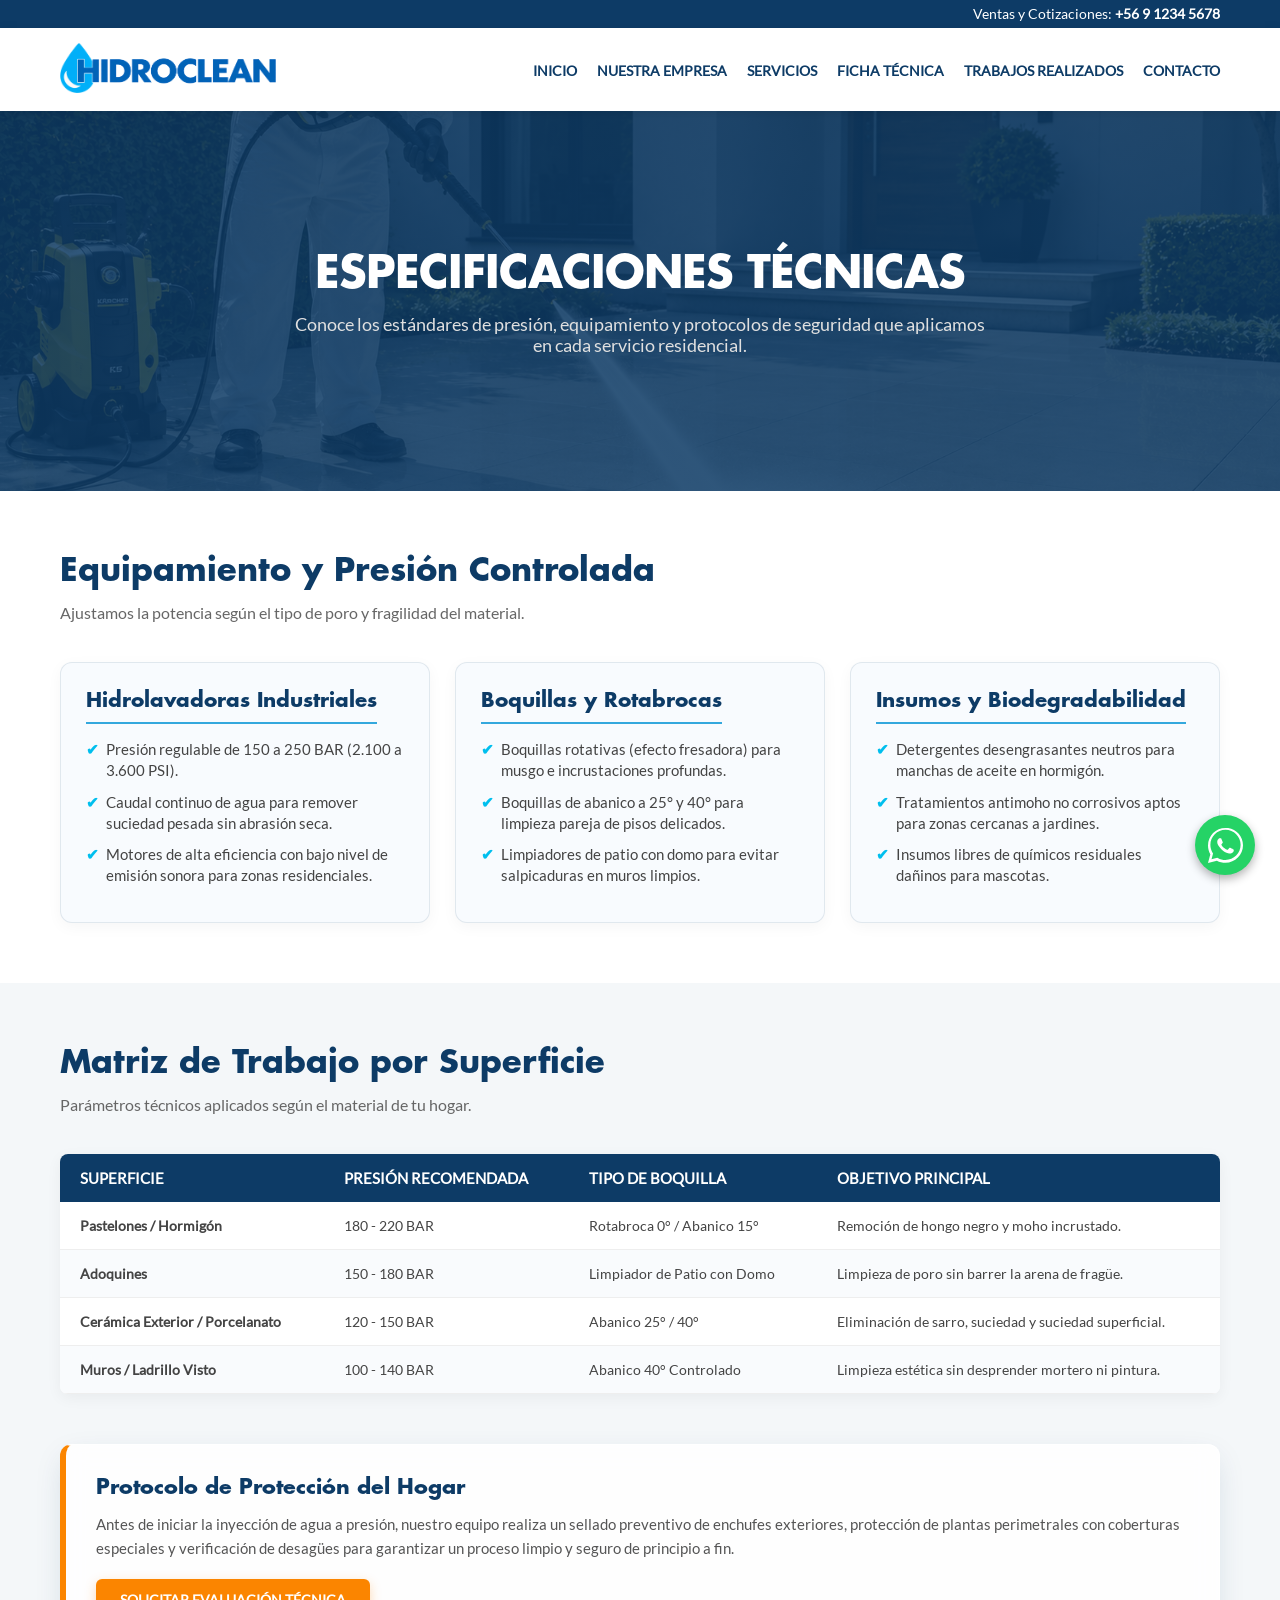
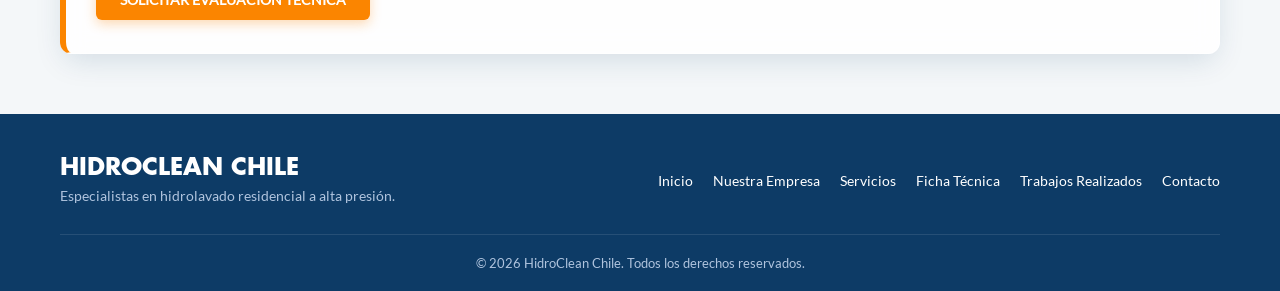
==== especificaciones.html @ 5ac20c71 "Add files via upload" ====
<!DOCTYPE html>
<html lang="es">
<head>
    <meta charset="UTF-8">
    <meta name="viewport" content="width=device-width, initial-scale=1.0">
    <title>Especificaciones Técnicas | HidroClean Chile</title>
    
    <style>
/* 1. DECLARACIÓN DE FUENTES */
@font-face {
    font-family: 'Futura-Bold';
    src: url('Futura-Bold.otf') format('truetype');
}

@font-face {
    font-family: 'Lato-Regular';
    src: url('Lato-Regular.ttf') format('truetype');
}

/* 2. RESET Y BASES */
* {
    margin: 0;
    padding: 0;
    box-sizing: border-box;
}

html, body {
    width: 100%;
    max-width: 100%;
    overflow-x: hidden;
}

img, iframe, video, svg {
    max-width: 100%;
    height: auto;
}

h1, h2, h3 {
    font-family: 'Futura-Bold', sans-serif;
}

body, p, a, button, td, th, li {
    font-family: 'Lato-Regular', sans-serif;
}

body {
    color: #333;
    background-color: #f9f9f9;
}

.container {
    max-width: 1200px;
    margin: 0 auto;
    padding: 0 20px;
}

/* 3. HEADER Y NAVEGACIÓN */
.header {
    position: sticky;
    top: 0;
    z-index: 1000;
}

.top-bar {
    background-color: #0d3b66;
    color: #fff;
    font-size: 0.85rem;
    padding: 6px 0;
}

.top-bar-content {
    text-align: right;
}

.top-bar a {
    color: #fff;
    text-decoration: none;
    font-weight: bold;
}

.nav-bar {
    background-color: #ffffff;
    box-shadow: 0 2px 10px rgba(0,0,0,0.1);
}

.nav-content {
    display: flex;
    justify-content: space-between;
    align-items: center;
    padding: 15px 20px;
}

.logo img {
    max-height: 50px;
}

.nav-menu {
    display: flex;
    list-style: none;
    gap: 20px;
}

.nav-menu a {
    text-decoration: none;
    color: #0d3b66;
    font-weight: 700;
    font-size: 0.9rem;
    text-transform: uppercase;
}

.nav-menu a.active, .nav-menu a:hover {
    color: #34a8dd;
}

/* 4. HERO TÉCNICO */
.tech-hero {
    background: linear-gradient(rgba(13, 59, 102, 0.85), rgba(13, 59, 102, 0.85)), url('lavado-1.png') no-repeat center center/cover;
    padding: 100px 0; /* Aumentamos el respiro vertical */
    min-height: 380px;  /* Le damos altura mínima para romper el efecto aplanado */
    display: flex;
    align-items: center;
    color: #ffffff;
    text-align: center;
}

.tech-hero h1 {
    font-size: 2.8rem;
    margin-bottom: 10px;
    letter-spacing: -1px;
}

.tech-hero p {
    font-size: 1.1rem;
    max-width: 700px;
    margin: 0 auto;
    color: #e0e0e0;
}

/* 5. SECCIÓN DE EQUIPAMIENTO Y TECNOLOGÍA */
.specs-section {
    padding: 60px 0;
    background-color: #ffffff;
}

.section-title {
    font-size: 2rem;
    color: #0d3b66;
    margin-bottom: 10px;
}

.section-subtitle {
    color: #666;
    margin-bottom: 40px;
    font-size: 1rem;
}

.tech-grid {
    display: grid;
    grid-template-columns: repeat(auto-fit, minmax(min(300px, 100%), 1fr));
    gap: 25px;
}

.tech-card {
    background: #f8fbfe;
    border-radius: 12px;
    padding: 25px;
    border: 1px solid rgba(13, 59, 102, 0.1);
    box-shadow: 0 4px 15px rgba(0,0,0,0.04);
    transition: transform 0.3s ease, box-shadow 0.3s ease;
}

.tech-card:hover {
    transform: translateY(-4px);
    box-shadow: 0 8px 20px rgba(13, 59, 102, 0.12);
}

.tech-card h3 {
    color: #0d3b66;
    font-size: 1.25rem;
    margin-bottom: 15px;
    border-bottom: 2px solid #34a8dd;
    padding-bottom: 8px;
    display: inline-block;
}

.tech-card ul {
    list-style: none;
}

.tech-card li {
    font-size: 0.95rem;
    color: #444;
    margin-bottom: 10px;
    position: relative;
    padding-left: 20px;
    line-height: 1.4;
}

.tech-card li::before {
    content: '✔';
    position: absolute;
    left: 0;
    color: #00bfee;
    font-weight: bold;
}

/* 6. TABLA COMPARATIVA TÉCNICA */
.table-section {
    padding: 60px 0;
    background-color: #f4f7f9;
}

.table-wrapper {
    overflow-x: auto;
    background: #ffffff;
    border-radius: 8px;
    box-shadow: 0 4px 15px rgba(0,0,0,0.05);
}

.tech-table {
    width: 100%;
    border-collapse: collapse;
    text-align: left;
    min-width: 600px;
}

.tech-table th {
    background-color: #0d3b66;
    color: #ffffff;
    padding: 15px 20px;
    font-size: 0.95rem;
    text-transform: uppercase;
}

.tech-table td {
    padding: 15px 20px;
    border-bottom: 1px solid #eee;
    font-size: 0.9rem;
    color: #444;
}

.tech-table tr:nth-child(even) {
    background-color: #f9fbfd;
}

.tech-table tr:hover {
    background-color: #f0f7fc;
}

/* 7. TARJETA GLASSMORPISM DE SEGURIDAD */
.safety-box {
    margin-top: 50px;
    background: rgba(255, 255, 255, 0.85);
    backdrop-filter: blur(12px);
    -webkit-backdrop-filter: blur(12px);
    border: 1px solid rgba(255, 255, 255, 0.6);
    border-top: 1px solid rgba(255, 255, 255, 0.9);
    border-left: 6px solid #fb8500;
    border-radius: 12px;
    padding: 30px;
    box-shadow: 0 10px 30px -5px rgba(13, 59, 102, 0.15);
}

.safety-box h3 {
    color: #0d3b66;
    margin-bottom: 10px;
    font-size: 1.3rem;
}

.safety-box p {
    color: #555;
    line-height: 1.6;
    font-size: 0.95rem;
}

/* BOTONES */
.btn {
    padding: 12px 24px;
    text-decoration: none;
    font-weight: bold;
    border-radius: 6px;
    text-transform: uppercase;
    font-size: 0.9rem;
    display: inline-block;
    border: none;
    cursor: pointer;
    position: relative;
    overflow: hidden;
    transition: transform 0.3s ease, box-shadow 0.3s ease;
}

.btn::after {
    content: '';
    position: absolute;
    top: -50%;
    left: -60%;
    width: 20%;
    height: 200%;
    background: rgba(255, 255, 255, 0.35);
    transform: rotate(30deg);
    transition: left 0.6s ease;
}

.btn:hover {
    transform: translateY(-3px);
}

.btn:hover::after {
    left: 140%;
}

.btn-green {
    background-color: #fb8500;
    color: #fff;
    box-shadow: 0 4px 12px rgba(251, 133, 0, 0.3);
}

.btn-green:hover {
    background-color: #e07600;
    box-shadow: 0 8px 20px rgba(251, 133, 0, 0.45);
}




/* ==========================================
   FOOTER UNIFICADO (HIDROCLEAN CHILE)
   ========================================== */
.footer {
    background-color: #0d3b66;
    color: #ffffff;
    padding: 40px 0 20px 0;
    width: 100%;
}

.footer-content {
    display: flex;
    justify-content: space-between;
    align-items: center;
    border-bottom: 1px solid rgba(255, 255, 255, 0.1);
    padding-bottom: 30px;
    margin-bottom: 20px;
    width: 100%;
}

.footer-brand {
    text-align: left; /* Garantiza alineación a la izquierda en desktop */
}

.footer-brand h3 {
    font-family: 'Futura-Bold', sans-serif;
    font-size: 1.5rem;
    color: #ffffff;
    margin-bottom: 5px;
    line-height: 1.2;
    text-transform: uppercase;
}

.footer-brand p {
    font-family: 'Lato-Regular', sans-serif;
    color: #b0c4de;
    font-size: 0.85rem;
    margin: 0;
}

.footer-links {
    display: flex;
    gap: 20px;
    list-style: none;
    margin: 0;
    padding: 0;
}

.footer-links a {
    font-family: 'Lato-Regular', sans-serif;
    color: #ffffff;
    text-decoration: none;
    font-size: 0.85rem;
    transition: color 0.3s ease;
}

.footer-links a:hover {
    color: #00bfee;
}

.footer-bottom {
    text-align: center;
    font-size: 0.8rem;
    color: #b0c4de;
}

.footer-bottom p {
    font-family: 'Lato-Regular', sans-serif;
    margin: 0;
}

/* Adaptación para pantallas móviles */
/* NAVEGACIÓN RESPONSIVA UNIFICADA */
@media (max-width: 768px) {
    .nav-bar {
        margin-bottom: 0;
    }
    .nav-content {
        flex-direction: column;
        gap: 15px;
        padding: 15px 10px;
    }
    .nav-menu {
        flex-wrap: wrap;
        justify-content: center;
        gap: 10px 15px;
        width: 100%;
        max-width: 100%;
        margin: 0 auto;
    }
    .nav-menu li {
        text-align: center;
    }
}







/* WHATSAPP FLOAT */
.whatsapp-float {
    position: fixed;
    width: 60px;
    height: 60px;
    bottom: 25px;
    right: 25px;
    background-color: #25d366;
    color: #fff;
    border-radius: 50px;
    text-align: center;
    box-shadow: 0 4px 10px rgba(0, 0, 0, 0.3);
    z-index: 2000;
    display: flex;
    align-items: center;
    justify-content: center;
    transition: transform 0.3s ease;
}

.whatsapp-float:hover {
    transform: scale(1.1);
}

.whatsapp-icon {
    width: 35px;
    height: 35px;
    fill: #ffffff;
}

/* ADAPTABILIDAD MÓVIL */
@media (max-width: 768px) {
    .nav-content { flex-direction: column; gap: 15px; }
    .nav-menu { flex-wrap: wrap; justify-content: center; gap: 10px; }
    .tech-hero h1 { font-size: 2rem; }
    .footer-content { flex-direction: column; gap: 20px; text-align: center; }
    .footer-links { flex-wrap: wrap; justify-content: center; }
}
    </style>
</head>

<body>

    <!-- 1. ENCABEZADO Y NAVEGACIÓN -->
    <header class="header">
        <div class="top-bar">
            <div class="container top-bar-content">
                <span>Ventas y Cotizaciones: <a href="tel:+56912345678">+56 9 1234 5678</a></span>
            </div>
        </div>
        
        <nav class="nav-bar">
            <div class="container nav-content">
                <a href="index.html" class="logo">
                    <img src="logo-1.png" alt="HidroClean Chile Logo">
                </a>
                <ul class="nav-menu">
    <li><a href="index.html#inicio">Inicio</a></li>
    <li><a href="index.html#empresa">Nuestra Empresa</a></li>
    <li><a href="index.html#servicios">Servicios</a></li>
    <li><a href="especificaciones.html">Ficha Técnica</a></li>
    <li><a href="galeria.html">Trabajos Realizados</a></li>
    <li><a href="index.html#contacto">Contacto</a></li>
</ul>
            </div>
        </nav>
    </header>

    <!-- 2. PORTADA TÉCNICA -->
    <section class="tech-hero">
        <div class="container">
            <h1>ESPECIFICACIONES TÉCNICAS</h1>
            <p>Conoce los estándares de presión, equipamiento y protocolos de seguridad que aplicamos en cada servicio residencial.</p>
        </div>
    </section>

    <!-- 3. DETALLES DE EQUIPAMIENTO -->
    <section class="specs-section">
        <div class="container">
            <h2 class="section-title">Equipamiento y Presión Controlada</h2>
            <p class="section-subtitle">Ajustamos la potencia según el tipo de poro y fragilidad del material.</p>

            <div class="tech-grid">
                
                <div class="tech-card">
                    <h3>Hidrolavadoras Industriales</h3>
                    <ul>
                        <li>Presión regulable de 150 a 250 BAR (2.100 a 3.600 PSI).</li>
                        <li>Caudal continuo de agua para remover suciedad pesada sin abrasión seca.</li>
                        <li>Motores de alta eficiencia con bajo nivel de emisión sonora para zonas residenciales.</li>
                    </ul>
                </div>

                <div class="tech-card">
                    <h3>Boquillas y Rotabrocas</h3>
                    <ul>
                        <li>Boquillas rotativas (efecto fresadora) para musgo e incrustaciones profundas.</li>
                        <li>Boquillas de abanico a 25° y 40° para limpieza pareja de pisos delicados.</li>
                        <li>Limpiadores de patio con domo para evitar salpicaduras en muros limpios.</li>
                    </ul>
                </div>

                <div class="tech-card">
                    <h3>Insumos y Biodegradabilidad</h3>
                    <ul>
                        <li>Detergentes desengrasantes neutros para manchas de aceite en hormigón.</li>
                        <li>Tratamientos antimoho no corrosivos aptos para zonas cercanas a jardines.</li>
                        <li>Insumos libres de químicos residuales dañinos para mascotas.</li>
                    </ul>
                </div>

            </div>
        </div>
    </section>

    <!-- 4. TABLA COMPARATIVA DE SUPERFICIES -->
    <section class="table-section">
        <div class="container">
            <h2 class="section-title">Matriz de Trabajo por Superficie</h2>
            <p class="section-subtitle">Parámetros técnicos aplicados según el material de tu hogar.</p>

            <div class="table-wrapper">
                <table class="tech-table">
                    <thead>
                        <tr>
                            <th>Superficie</th>
                            <th>Presión Recomendada</th>
                            <th>Tipo de Boquilla</th>
                            <th>Objetivo Principal</th>
                        </tr>
                    </thead>
                    <tbody>
                        <tr>
                            <td><strong>Pastelones / Hormigón</strong></td>
                            <td>180 - 220 BAR</td>
                            <td>Rotabroca 0° / Abanico 15°</td>
                            <td>Remoción de hongo negro y moho incrustado.</td>
                        </tr>
                        <tr>
                            <td><strong>Adoquines</strong></td>
                            <td>150 - 180 BAR</td>
                            <td>Limpiador de Patio con Domo</td>
                            <td>Limpieza de poro sin barrer la arena de fragüe.</td>
                        </tr>
                        <tr>
                            <td><strong>Cerámica Exterior / Porcelanato</strong></td>
                            <td>120 - 150 BAR</td>
                            <td>Abanico 25° / 40°</td>
                            <td>Eliminación de sarro, suciedad y suciedad superficial.</td>
                        </tr>
                        <tr>
                            <td><strong>Muros / Ladrillo Visto</strong></td>
                            <td>100 - 140 BAR</td>
                            <td>Abanico 40° Controlado</td>
                            <td>Limpieza estética sin desprender mortero ni pintura.</td>
                        </tr>
                    </tbody>
                </table>
            </div>

            <!-- Caja Glassmorphism de Protocolo -->
            <div class="safety-box">
                <h3>Protocolo de Protección del Hogar</h3>
                <p>Antes de iniciar la inyección de agua a presión, nuestro equipo realiza un sellado preventivo de enchufes exteriores, protección de plantas perimetrales con coberturas especiales y verificación de desagües para garantizar un proceso limpio y seguro de principio a fin.</p>
                <br>
                <a href="index.html#inicio" class="btn btn-green">SOLICITAR EVALUACIÓN TÉCNICA</a>
            </div>

        </div>
    </section>

    <!-- 5. FOOTER -->
    <footer class="footer">
    <div class="container">
        <div class="footer-content">
            <div class="footer-brand">
                <h3>HIDROCLEAN CHILE</h3>
                <p>Especialistas en hidrolavado residencial a alta presión.</p>
            </div>
            <ul class="footer-links">
    <li><a href="index.html#inicio">Inicio</a></li>
    <li><a href="index.html#empresa">Nuestra Empresa</a></li>
    <li><a href="index.html#servicios">Servicios</a></li>
    <li><a href="especificaciones.html">Ficha Técnica</a></li>
    <li><a href="galeria.html">Trabajos Realizados</a></li>
    <li><a href="index.html#contacto">Contacto</a></li>
</ul>
        </div>
        <div class="footer-bottom">
            <p>&copy; 2026 HidroClean Chile. Todos los derechos reservados.</p>
        </div>
    </div>
</footer>

    <!-- Botón Flotante de WhatsApp -->
    <a href="https://wa.me/56912345678?text=Hola,%20tengo%20consultas%20t%C3%A9cnicas%20sobre%20el%20servicio" class="whatsapp-float" target="_blank" rel="noopener noreferrer" aria-label="Contacto por WhatsApp">
        <svg viewBox="0 0 32 32" class="whatsapp-icon">
            <path d="M16 0c-8.837 0-16 7.163-16 16 0 2.825 0.737 5.607 2.137 8.048l-2.137 7.952 8.138-2.135c2.35 1.282 5.011 1.958 7.862 1.958 8.837 0 16-7.163 16-16s-7.163-16-16-16zM16 29.35c-2.48 0-4.908-0.662-7.037-1.92l-0.505-0.3-5.232 1.372 1.396-5.19-0.33-0.525c-1.385-2.201-2.117-4.757-2.117-7.387 0-7.625 6.202-13.826 13.826-13.826s13.826 6.202 13.826 13.826-6.202 13.826-13.826 13.826zM22.826 19.341c-0.373-0.187-2.206-1.088-2.548-1.212s-0.591-0.187-0.84 0.187c-0.249 0.373-0.964 1.212-1.182 1.461s-0.435 0.28-0.808 0.093c-0.373-0.187-1.576-0.581-3.002-1.853-1.109-0.989-1.858-2.211-2.076-2.584s-0.023-0.575 0.164-0.761c0.168-0.168 0.373-0.435 0.56-0.653s0.249-0.373 0.373-0.622c0.124-0.249 0.062-0.467-0.031-0.653s-0.84-2.023-1.15-2.769c-0.302-0.728-0.609-0.629-0.84-0.641l-0.715-0.012c-0.249 0-0.653 0.093-0.995 0.467s-1.306 1.275-1.306 3.109 1.337 3.606 1.524 3.855c0.187 0.249 2.631 4.017 6.374 5.634 0.89 0.384 1.585 0.614 2.127 0.786 0.894 0.284 1.708 0.244 2.35 0.148 0.716-0.107 2.206-0.902 2.518-1.773s0.311-1.617 0.218-1.773c-0.093-0.156-0.342-0.249-0.715-0.435z"/>
        </svg>
    </a>

</body>
</html>
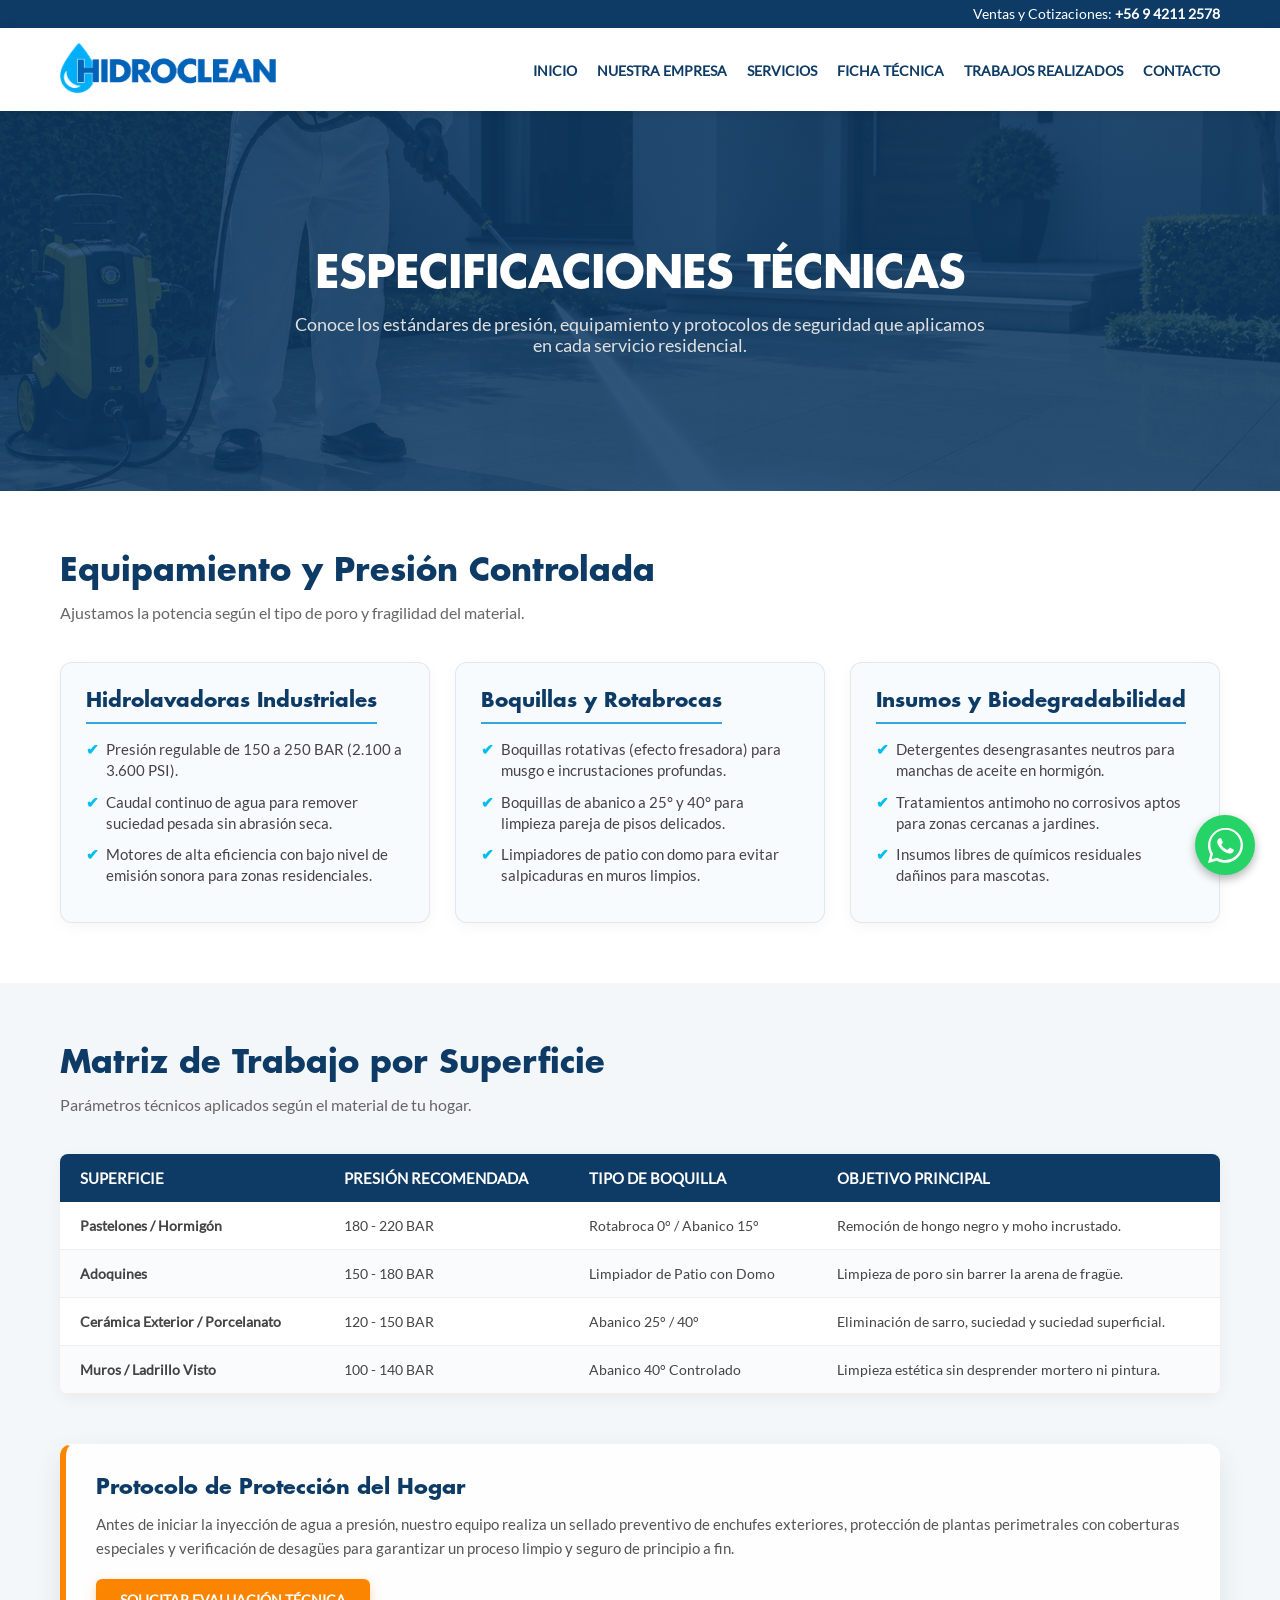
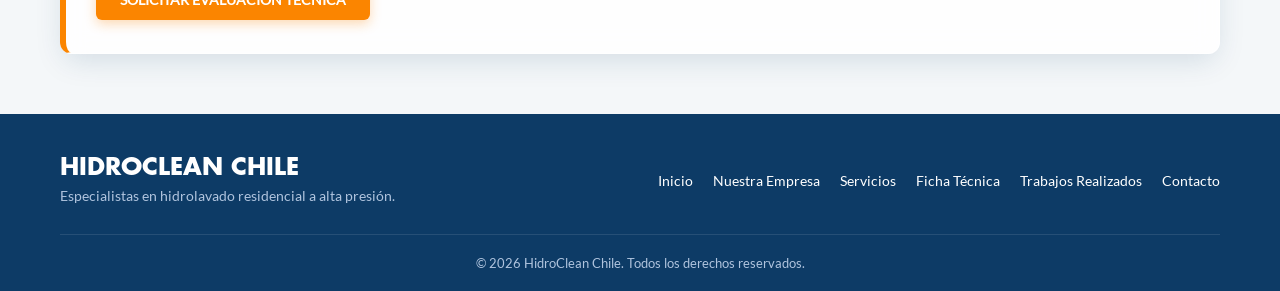
==== commit 7cedf68e: "fix numero" ====
--- a/especificaciones.html
+++ b/especificaciones.html
@@ -470,7 +470,7 @@
     <header class="header">
         <div class="top-bar">
             <div class="container top-bar-content">
-                <span>Ventas y Cotizaciones: <a href="tel:+56912345678">+56 9 1234 5678</a></span>
+                <span>Ventas y Cotizaciones: <a href="tel:+56942112578">+56 9 4211 2578</a></span>
             </div>
         </div>
         
@@ -618,7 +618,7 @@
 </footer>
 
     <!-- Botón Flotante de WhatsApp -->
-    <a href="https://wa.me/56912345678?text=Hola,%20tengo%20consultas%20t%C3%A9cnicas%20sobre%20el%20servicio" class="whatsapp-float" target="_blank" rel="noopener noreferrer" aria-label="Contacto por WhatsApp">
+    <a href="https://wa.me/56942112578?text=Hola,%20tengo%20consultas%20t%C3%A9cnicas%20sobre%20el%20servicio" class="whatsapp-float" target="_blank" rel="noopener noreferrer" aria-label="Contacto por WhatsApp">
         <svg viewBox="0 0 32 32" class="whatsapp-icon">
             <path d="M16 0c-8.837 0-16 7.163-16 16 0 2.825 0.737 5.607 2.137 8.048l-2.137 7.952 8.138-2.135c2.35 1.282 5.011 1.958 7.862 1.958 8.837 0 16-7.163 16-16s-7.163-16-16-16zM16 29.35c-2.48 0-4.908-0.662-7.037-1.92l-0.505-0.3-5.232 1.372 1.396-5.19-0.33-0.525c-1.385-2.201-2.117-4.757-2.117-7.387 0-7.625 6.202-13.826 13.826-13.826s13.826 6.202 13.826 13.826-6.202 13.826-13.826 13.826zM22.826 19.341c-0.373-0.187-2.206-1.088-2.548-1.212s-0.591-0.187-0.84 0.187c-0.249 0.373-0.964 1.212-1.182 1.461s-0.435 0.28-0.808 0.093c-0.373-0.187-1.576-0.581-3.002-1.853-1.109-0.989-1.858-2.211-2.076-2.584s-0.023-0.575 0.164-0.761c0.168-0.168 0.373-0.435 0.56-0.653s0.249-0.373 0.373-0.622c0.124-0.249 0.062-0.467-0.031-0.653s-0.84-2.023-1.15-2.769c-0.302-0.728-0.609-0.629-0.84-0.641l-0.715-0.012c-0.249 0-0.653 0.093-0.995 0.467s-1.306 1.275-1.306 3.109 1.337 3.606 1.524 3.855c0.187 0.249 2.631 4.017 6.374 5.634 0.89 0.384 1.585 0.614 2.127 0.786 0.894 0.284 1.708 0.244 2.35 0.148 0.716-0.107 2.206-0.902 2.518-1.773s0.311-1.617 0.218-1.773c-0.093-0.156-0.342-0.249-0.715-0.435z"/>
         </svg>
